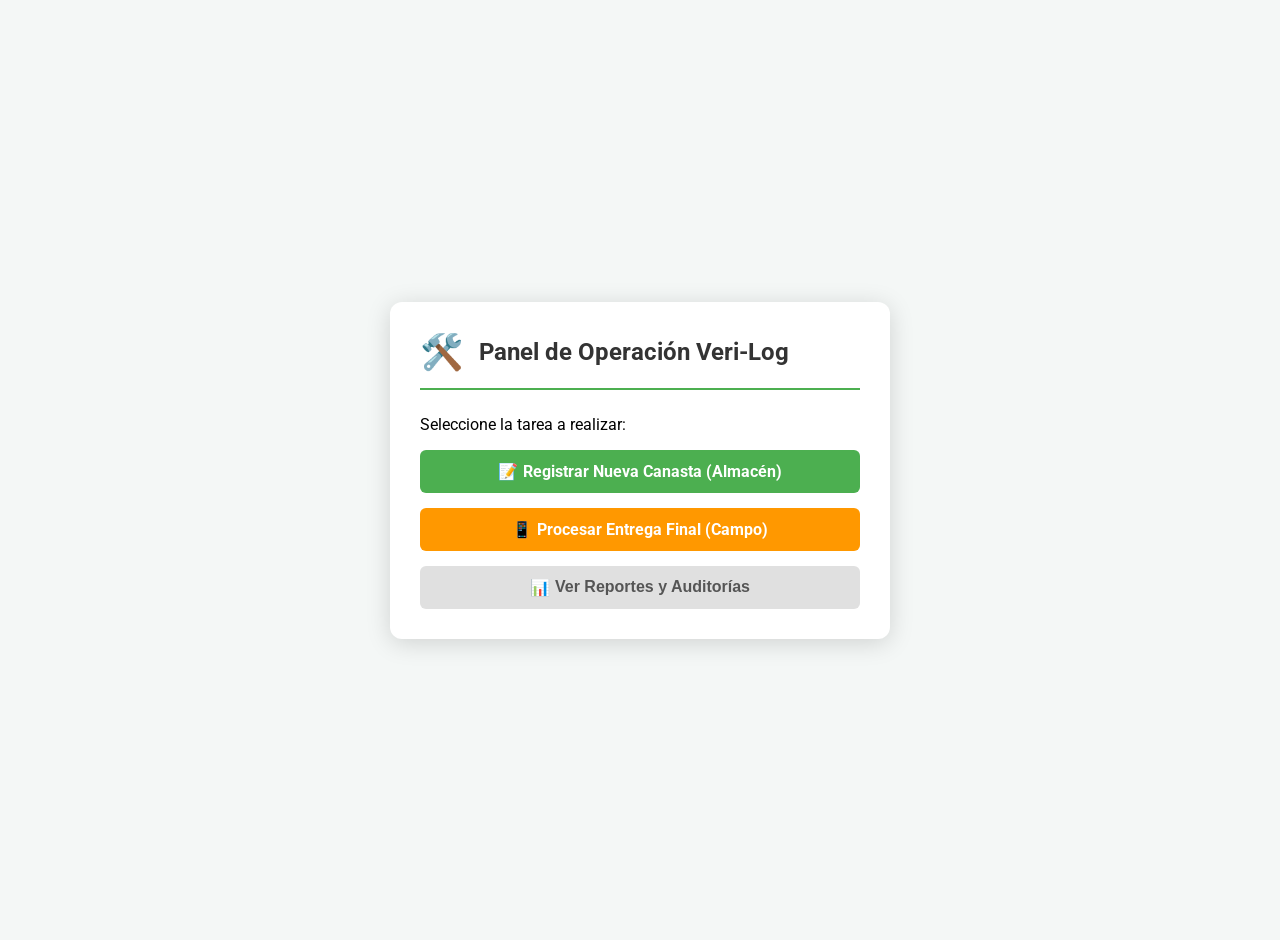
==== index.html @ a64e6251 "V1.0" ====
<!DOCTYPE html>
<html lang="es">
<head>
    <meta charset="UTF-8">
    <meta name="viewport" content="width=device-width, initial-scale=1.0">
    <title>Veri-Log - Panel de Operación</title>
    <link href="https://fonts.googleapis.com/css2?family=Roboto:wght@400;700&display=swap" rel="stylesheet">
    <link rel="stylesheet" href="styles.css">
    <script src="script.js" defer></script>
</head>
<body>

    <div class="container">
        <div class="header">
            <span class="logo">🛠️</span>
            <h1>Panel de Operación Veri-Log</h1>
        </div>
        <p>Seleccione la tarea a realizar:</p>
        <div class="delivery-actions">
             <a href="register.html" class="btn-primary">
                <span class="icon-mock icon-register"></span>
                Registrar Nueva Canasta (Almacén)
             </a>
             <a href="scan.html" class="btn-primary" style="background-color: #FF9800;">
                <span class="icon-mock icon-scan"></span>
                Procesar Entrega Final (Campo)
             </a>
             <button type="button" class="btn-secondary" onclick="alert('Simulación: Accediendo al Panel de Auditoría/Reportes')">
                <span class="icon-mock icon-report"></span>
                Ver Reportes y Auditorías
             </button>
        </div>
    </div>

</body>
</html>
---- styles.css ----
/* BASE & UTILIDADES */
body {
    font-family: 'Roboto', sans-serif;
    background-color: #f4f7f6;
    display: flex;
    justify-content: center;
    align-items: center;
    min-height: 100vh;
    margin: 0;
    padding: 20px;
}

.container {
    background-color: #ffffff;
    border-radius: 12px;
    box-shadow: 0 4px 25px rgba(0, 0, 0, 0.15);
    width: 100%;
    max-width: 500px;
    padding: 30px;
    box-sizing: border-box;
}

.header {
    display: flex;
    align-items: center;
    margin-bottom: 25px;
    padding-bottom: 15px;
    border-bottom: 2px solid #4CAF50; /* Verde ODS 2 */
}

.logo {
    font-size: 35px;
    margin-right: 15px;
    color: #4CAF50;
}

h1 {
    color: #333;
    font-weight: 700;
    font-size: 24px;
    margin: 0;
}

/* FORMULARIOS Y BOTONES */
.form-group {
    margin-bottom: 20px;
}

label {
    display: block;
    margin-bottom: 6px;
    color: #555;
    font-weight: 700;
    font-size: 14px;
}

input:not([type="checkbox"]), textarea, select {
    width: 100%;
    padding: 12px;
    border: 1px solid #ccc;
    border-radius: 6px;
    box-sizing: border-box;
    font-size: 16px;
    transition: border-color 0.3s;
}

input:focus, textarea:focus, select:focus {
    border-color: #4CAF50;
    box-shadow: 0 0 5px rgba(76, 175, 80, 0.5);
    outline: none;
}

.actions {
    display: flex;
    justify-content: flex-end;
    gap: 15px;
    margin-top: 30px;
}

button, a.btn-primary, a.btn-secondary {
    padding: 12px 20px;
    border: none;
    border-radius: 6px;
    cursor: pointer;
    font-size: 16px;
    font-weight: 700;
    transition: background-color 0.3s;
    text-decoration: none; /* Para enlaces */
    text-align: center;
    display: flex;
    align-items: center;
    justify-content: center;
}

.btn-secondary {
    background-color: #e0e0e0;
    color: #555;
}

.btn-primary {
    background-color: #4CAF50;
    color: white;
}

.delivery-actions {
    display: flex;
    flex-direction: column;
    gap: 15px;
}

/* ELEMENTOS DE PROTOTIPO */
.tracking-id {
    background-color: #f0f8f0;
    border: 1px dashed #4CAF50;
    padding: 10px;
    margin: 15px 0 30px;
    border-radius: 4px;
    font-weight: 700;
    color: #388e3c;
    text-align: center;
}

.qr-mock {
    background-color: #f0f0f0;
    border: 1px solid #ddd;
    height: 150px;
    width: 150px;
    margin: 20px auto;
    display: flex;
    flex-direction: column;
    justify-content: center;
    align-items: center;
    font-size: 12px;
    color: #555;
}

.mock-preview {
    background-color: #f0f0f0;
    border: 2px dashed #ccc;
    height: 150px;
    display: flex;
    justify-content: center;
    align-items: center;
    color: #999;
    font-style: italic;
    border-radius: 6px;
    margin-bottom: 15px;
}

/* Iconos (Mockeados con texto/emoji para simplicidad) */
.icon-mock::before { font-family: Arial, sans-serif; font-weight: 900; margin-right: 5px;}
.icon-camera::before { content: "📷 "; }
.icon-check::before { content: "✅ "; }
.icon-scan::before { content: "📱 "; }
.icon-print::before { content: "🖨️ "; }
.icon-report::before { content: "📊 "; }
.icon-register::before { content: "📝 "; }
.icon-delivery::before { content: "🚚 "; }
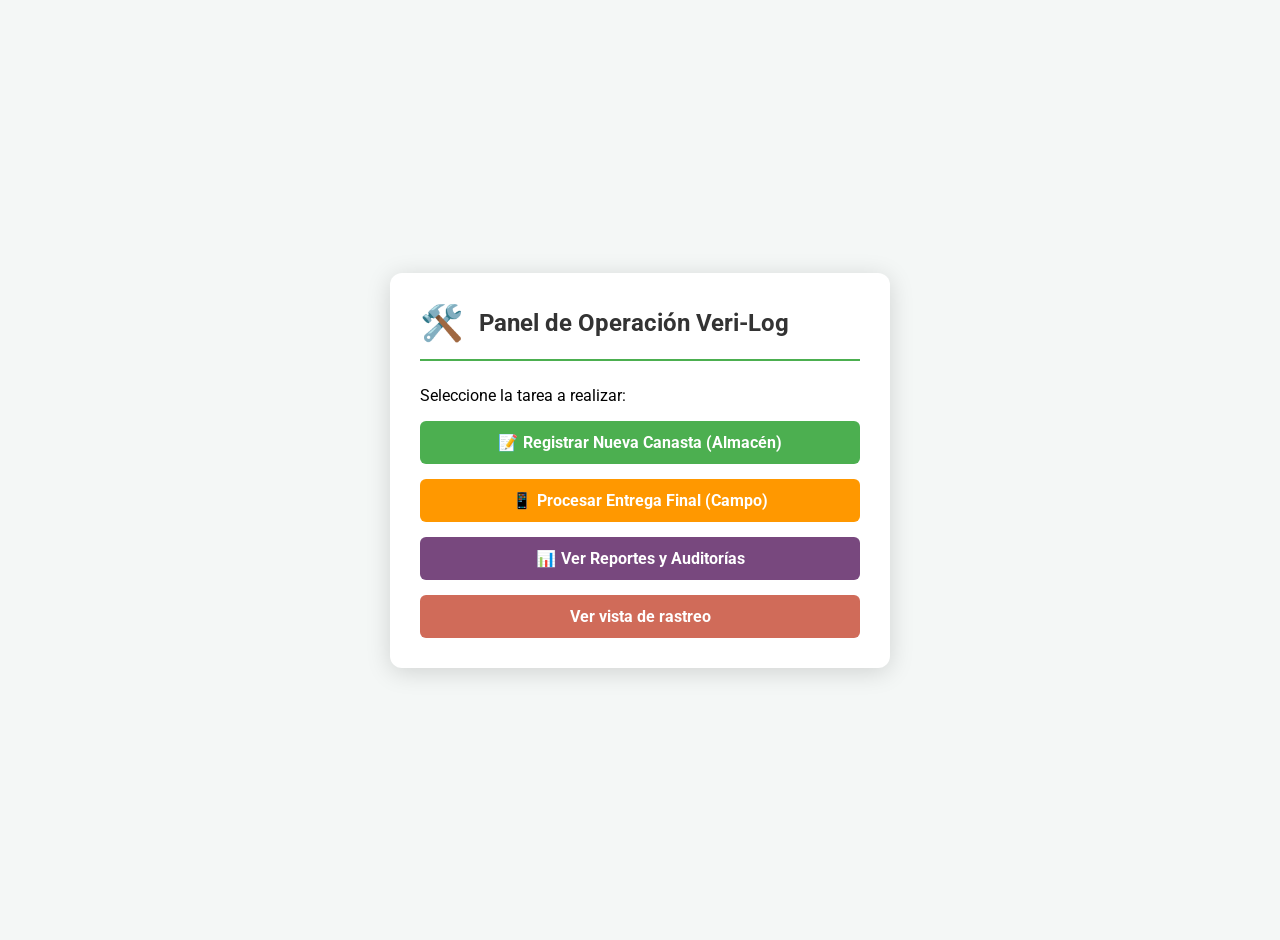
==== commit 107ae565: "V2.0" ====
--- a/index.html
+++ b/index.html
@@ -25,10 +25,13 @@
                 <span class="icon-mock icon-scan"></span>
                 Procesar Entrega Final (Campo)
              </a>
-             <button type="button" class="btn-secondary" onclick="alert('Simulación: Accediendo al Panel de Auditoría/Reportes')">
+             <a href="reportes.html" class="btn-primary" style="background-color: #78487e"> 
                 <span class="icon-mock icon-report"></span>
                 Ver Reportes y Auditorías
-             </button>
+            </a>
+            <a href="rastreo.html" class="btn-primary" style="background-color: #d06b59;""> 
+                Ver vista de rastreo
+            </a>
         </div>
     </div>
 
--- a/styles.css
+++ b/styles.css
@@ -137,7 +137,7 @@
 .mock-preview {
     background-color: #f0f0f0;
     border: 2px dashed #ccc;
-    height: 150px;
+    height: 200px;
     display: flex;
     justify-content: center;
     align-items: center;
@@ -145,6 +145,18 @@
     font-style: italic;
     border-radius: 6px;
     margin-bottom: 15px;
+}
+
+.mock2-preview {
+    background-color: #f0f0f0;
+    border: 2px dashed #ccc;
+    height: 180px;
+    display: flex;
+    justify-content: center;
+    align-items: center;
+    color: #999;
+    font-style: italic;
+    border-radius: 6px;
 }
 
 /* Iconos (Mockeados con texto/emoji para simplicidad) */
